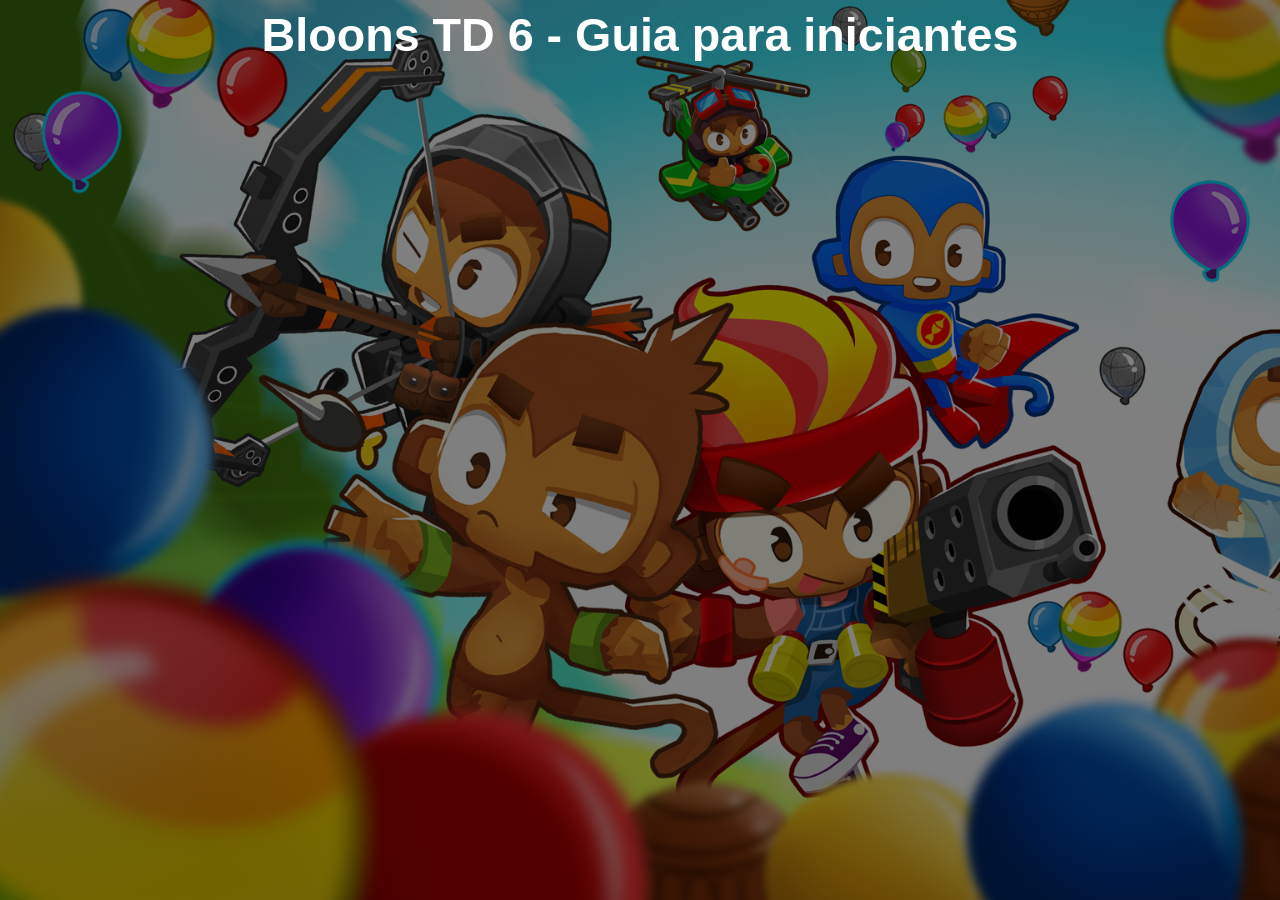
==== index.html @ 8b4bd22e "fundopretonaocolocado" ====
<html lang="pt-BR">
<head>
    <meta charset="UTF-8">
    <meta name="viewport" content="width=device-width, initial-scale=1.0">
    <title>Bloons TD 6</title>
    <link rel="stylesheet" href="style.css">
</head>
<body class="indexfundo">
    <header>
        <h1 class="titulos">Bloons TD 6 - Guia para iniciantes</h1>
    </header>
    <article>
        <div class="fundo">

        </div>
    </article>
</body>
</html>
---- style.css ----
.indexfundo{
    background-size: cover;
    background-image: linear-gradient(rgba(0, 0, 0, 0.5), rgba(0, 0, 0, 0.5)), url(/imagens/bloons-td-6-1nk8r.png)
}
.titulos{
    font-size: 35pt;
    color: white;
    text-align: center;
    transition: all 2s;
}
.titulos:hover{
    font-size: 50pt;
    color: white;
    text-align: center;
    transition: all 2s;
}
.fundo{
    background-color: aqua;
}
body{
    font-family: Verdana, Geneva, Tahoma, sans-serif;
}
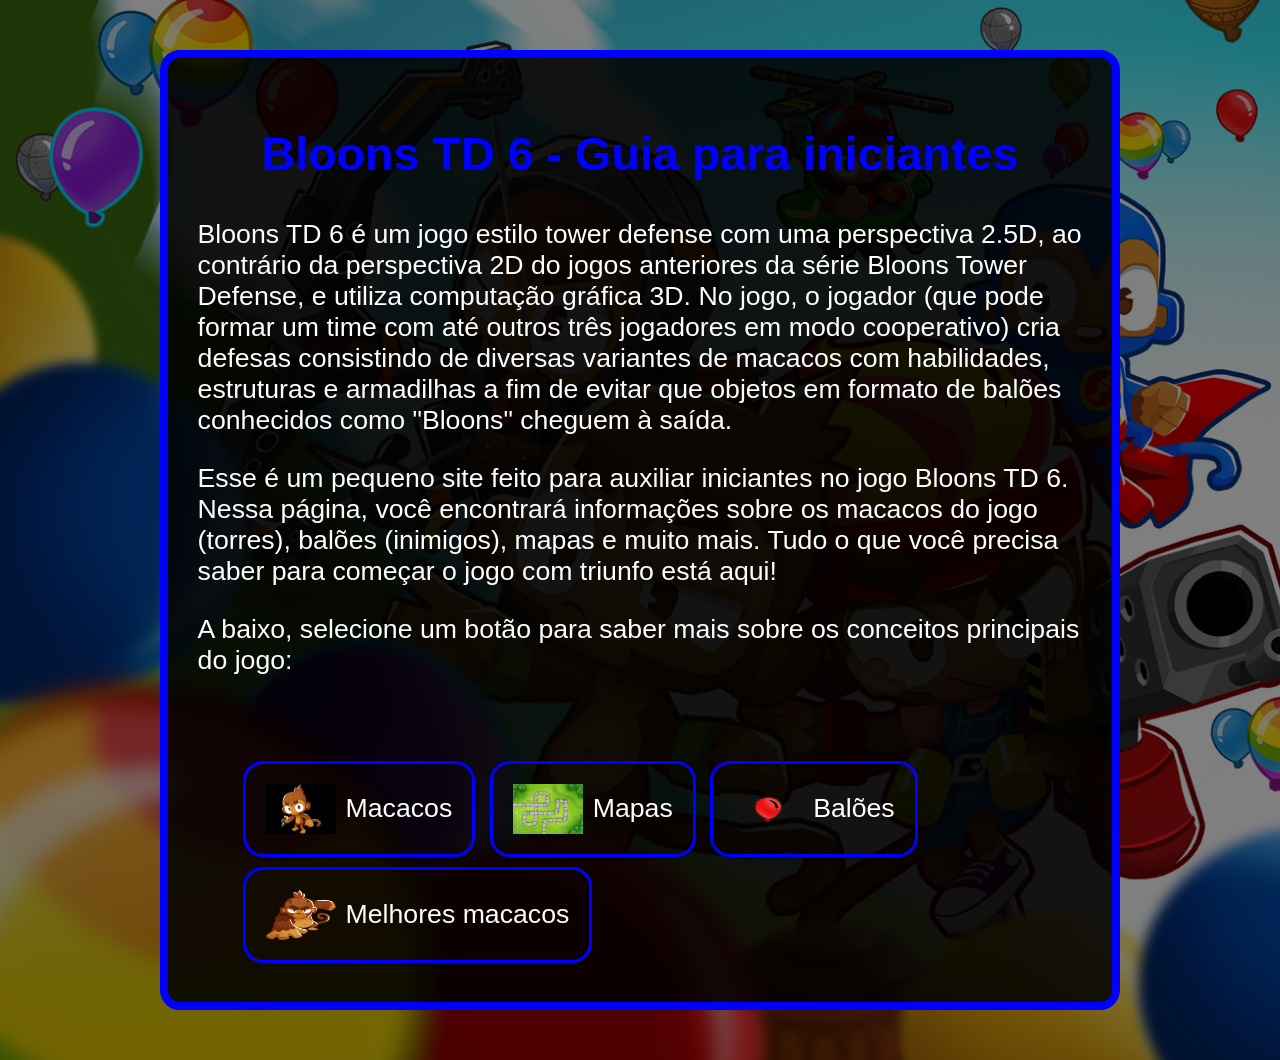
==== commit 492f942a: "paginaprincipal" ====
--- a/index.html
+++ b/index.html
@@ -7,11 +7,34 @@
 </head>
 <body class="indexfundo">
     <header>
-        <h1 class="titulos">Bloons TD 6 - Guia para iniciantes</h1>
+        
     </header>
     <article>
         <div class="fundo">
-
+            <h1 class="titulos">Bloons TD 6 - Guia para iniciantes</h1>
+            <p>Bloons TD 6 é um jogo estilo tower defense com uma perspectiva 2.5D, ao contrário da perspectiva 2D do jogos anteriores da série Bloons Tower Defense, e utiliza computação gráfica 3D. No jogo, o jogador (que pode formar um time com até outros três jogadores em modo cooperativo) cria defesas consistindo de diversas variantes de macacos com habilidades, estruturas e armadilhas a fim de evitar que objetos em formato de balões conhecidos como "Bloons" cheguem à saída.</p>
+            <p>Esse é um pequeno site feito para auxiliar iniciantes no jogo Bloons TD 6. Nessa página, você encontrará informações sobre os macacos do jogo (torres), balões (inimigos), mapas e muito mais. Tudo o que você precisa saber para começar o jogo com triunfo está aqui!</p>
+            <p>A baixo, selecione um botão para saber mais sobre os conceitos principais do jogo:</p>
+            <nav id="menu">
+                <ol>
+                    
+                    <li>
+                        <img src="/imagens/macacodardo.jpg">
+                        Macacos
+                    </li>
+                    <li>
+                        <img src="/imagens/campossimios.webp">
+                        Mapas
+                    </li>
+                    <li>
+                        <img src="/imagens/bloonvermelho.webp">
+                        Balões
+                    </li>
+                    <li>
+                        <img src="/imagens/macacobuffado.png">
+                        Melhores macacos</li>
+                </ol>
+            </nav>
         </div>
     </article>
 </body>
--- a/style.css
+++ b/style.css
@@ -1,22 +1,57 @@
 .indexfundo{
     background-size: cover;
-    background-image: linear-gradient(rgba(0, 0, 0, 0.5), rgba(0, 0, 0, 0.5)), url(/imagens/bloons-td-6-1nk8r.png)
+    background-image: linear-gradient(rgba(0, 0, 0, 0.5), rgba(0, 0, 0, 0.5)), url(/imagens/bloonsfundo.png)
 }
 .titulos{
     font-size: 35pt;
-    color: white;
+    color: blue;
     text-align: center;
-    transition: all 2s;
-}
-.titulos:hover{
-    font-size: 50pt;
-    color: white;
-    text-align: center;
-    transition: all 2s;
 }
 .fundo{
-    background-color: aqua;
+    width: 70%;
+    height: 100%;
+    background-color: rgba(0, 0, 0, 0.85);
+    color: white;
+    border-radius: 20px;
+    padding: 30px;
+    margin: 50px auto;
+    border: solid 8px blue;
 }
 body{
-    font-family: Verdana, Geneva, Tahoma, sans-serif;
+    font-family: 'Gill Sans', 'Gill Sans MT', Calibri, 'Trebuchet MS', sans-serif;
+}
+p{
+    font-size: 20pt;
+}
+#menu ol{
+    margin-top: 80px;
+}
+#menu li {
+    list-style: none;
+    display: inline-flex;
+    align-items: center;
+    gap: 10px;
+    padding: 20px;
+    margin: 5px;
+    border: solid 3px blue;
+    border-radius: 20px;
+    font-size: 20pt;
+    transition: all 0.5s;
+}
+#menu li:hover {
+    list-style: none;
+    display: inline-flex;
+    align-items: center;
+    gap: 15px;
+    padding: 20px;
+    margin: 5px;
+    border: solid 3px white;
+    border-radius: 20px;
+    font-size: 23pt;
+    transition: all 0.5s;
+}
+
+#menu li img {
+    width: 70px;
+    height: 50px;
 }
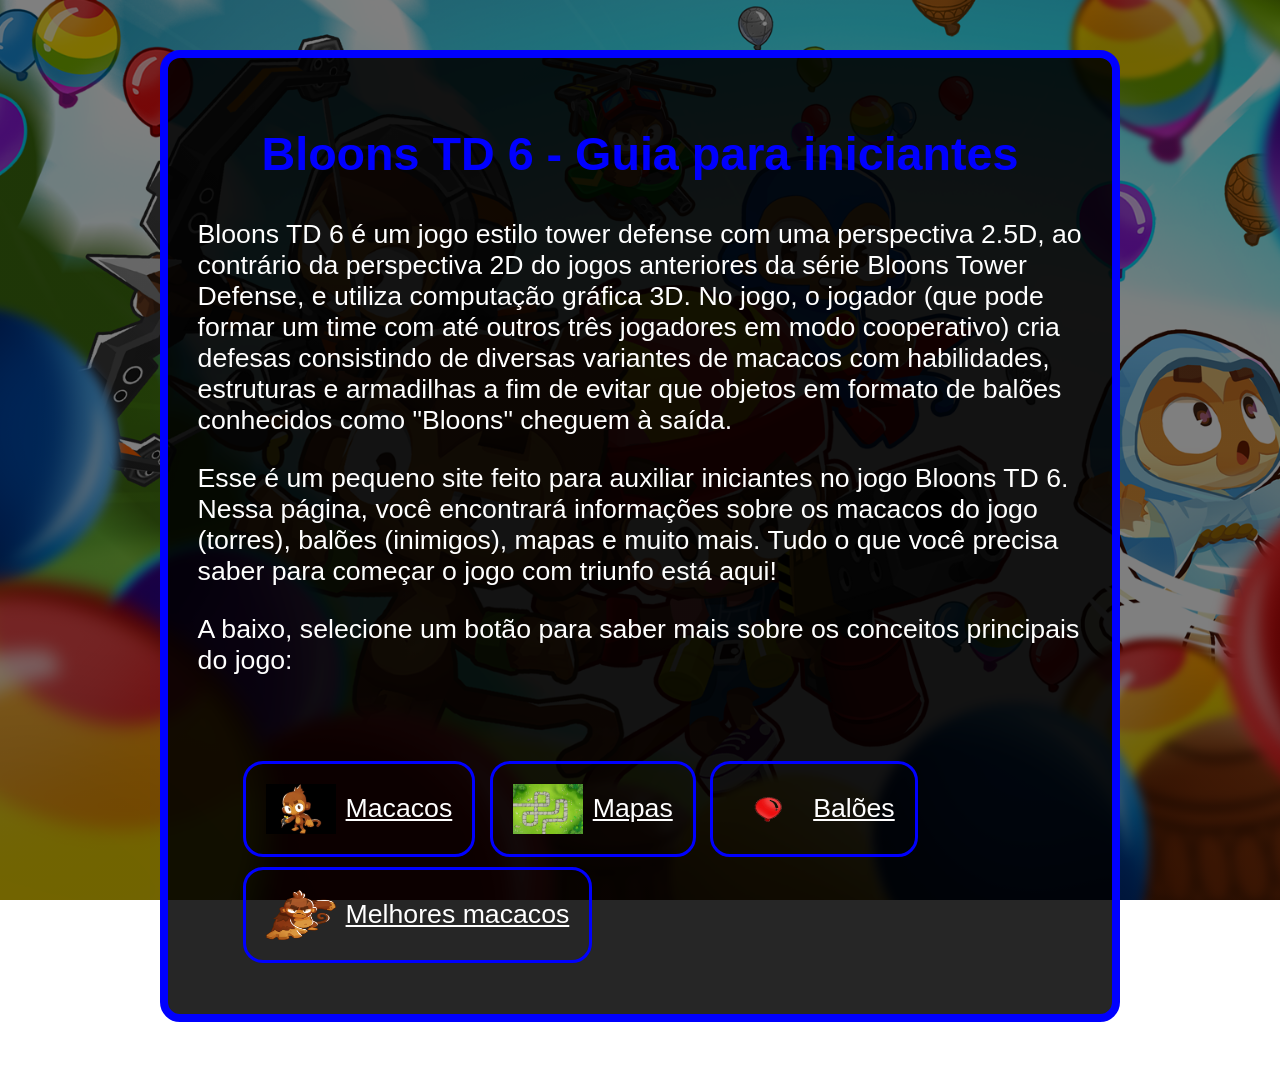
==== commit f912a471: "macacos primarios e alguns militares" ====
--- a/index.html
+++ b/index.html
@@ -20,19 +20,20 @@
                     
                     <li>
                         <img src="/imagens/macacodardo.jpg">
-                        Macacos
+                        <a href="macacos.html">Macacos</a>
                     </li>
                     <li>
                         <img src="/imagens/campossimios.webp">
-                        Mapas
+                        <a href="mapas.html">Mapas</a>
                     </li>
                     <li>
                         <img src="/imagens/bloonvermelho.webp">
-                        Balões
+                        <a href="baloes.html">Balões</a>
                     </li>
                     <li>
                         <img src="/imagens/macacobuffado.png">
-                        Melhores macacos</li>
+                        <a href="tierlist.html">Melhores macacos</a>
+                    </li>
                 </ol>
             </nav>
         </div>
--- a/style.css
+++ b/style.css
@@ -1,5 +1,8 @@
 .indexfundo{
+    overflow: auto;
     background-size: cover;
+    background-position: center;
+    background-attachment: fixed;
     background-image: linear-gradient(rgba(0, 0, 0, 0.5), rgba(0, 0, 0, 0.5)), url(/imagens/bloonsfundo.png)
 }
 .titulos{
@@ -8,8 +11,10 @@
     text-align: center;
 }
 .fundo{
+    position: relative;
+    overflow: hidden;
     width: 70%;
-    height: 100%;
+    height: fit-content;
     background-color: rgba(0, 0, 0, 0.85);
     color: white;
     border-radius: 20px;
@@ -54,4 +59,47 @@
 #menu li img {
     width: 70px;
     height: 50px;
+}
+a{
+    color: white;
+}
+#voltar{
+    position: absolute;
+    border-radius: 10px;
+    text-decoration: none;
+    transition: all 0.5s;
+}
+#voltar:hover{
+    position: absolute;
+    background-color: blue;
+    border-radius: 10px;
+    text-decoration: none;
+    transition: all 0.5s;
+}
+.formatacaomacacos{
+    display: flex;
+    align-items: center;
+    gap: 30px;
+    margin-bottom: 40px;
+}
+.formatacaomacacos img{
+    border: solid 3px white;
+    border-radius: 20px;
+    width: 220px;
+    height: 220px;
+    float: left;
+    margin-right: 20px;
+    clear: both;
+}
+.formatacaomacacos p{
+    flex: 1;
+}
+.formatacaomacacos h2{
+    width: 200px;
+}
+.primario{
+    color: lightblue;
+}
+.militar{
+    color: green;
 }
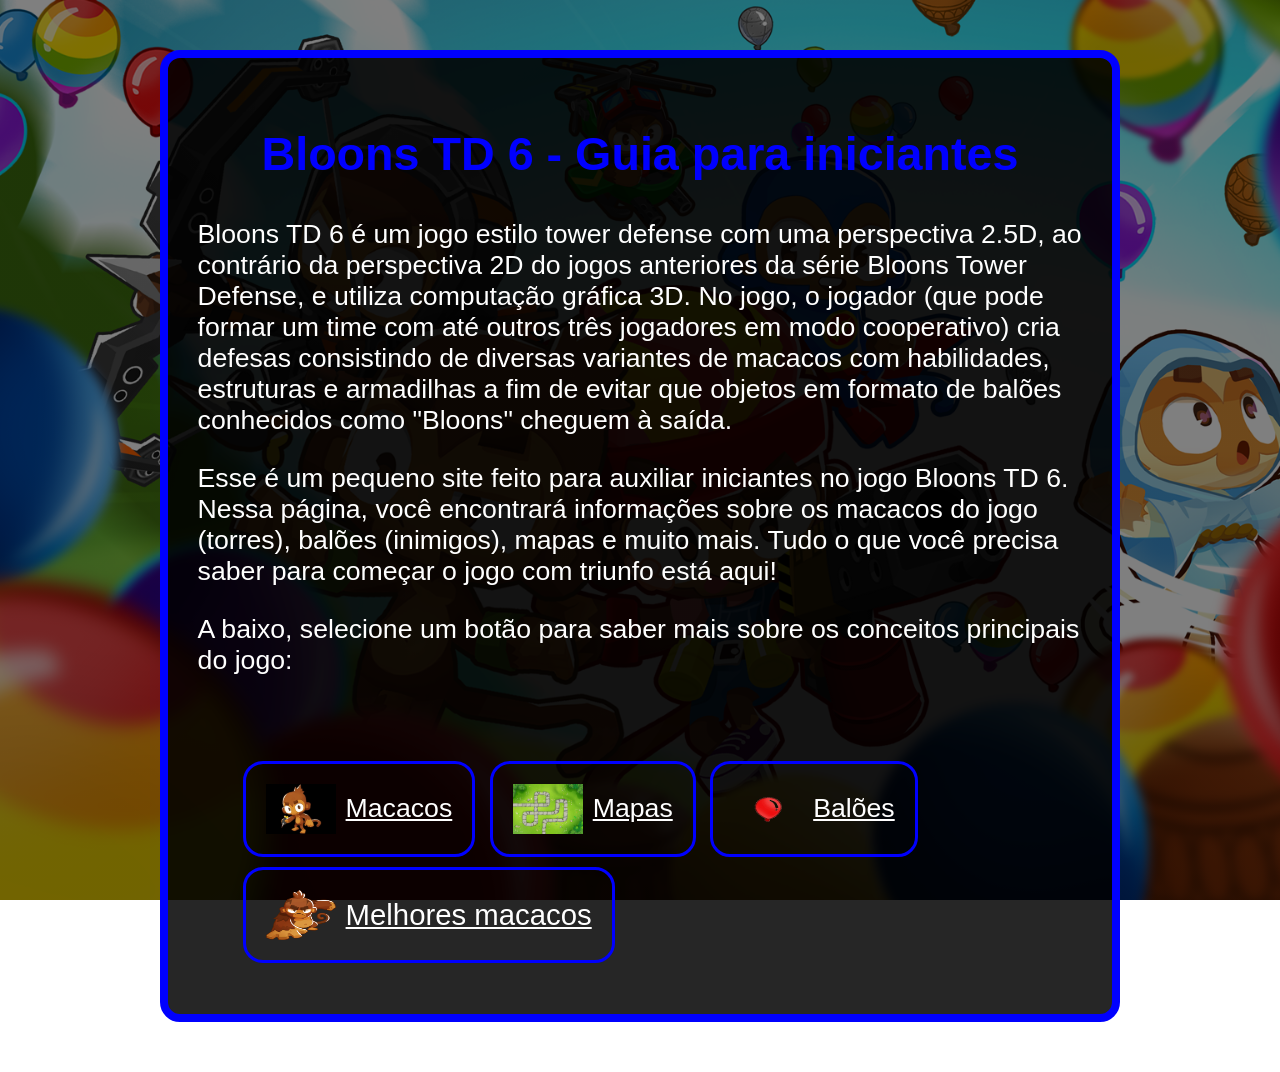
==== commit ec5b7ff2: "arrumando o botão da tierlist" ====
--- a/index.html
+++ b/index.html
@@ -2,7 +2,7 @@
 <head>
     <meta charset="UTF-8">
     <meta name="viewport" content="width=device-width, initial-scale=1.0">
-    <title>Bloons TD 6</title>
+    <title>Bloons TD 6 - Wiki iniciantes</title>
     <link rel="stylesheet" href="style.css">
 </head>
 <body class="indexfundo">
@@ -19,20 +19,20 @@
                 <ol>
                     
                     <li>
-                        <img src="/imagens/macacodardo.jpg">
+                        <img src="imagens/macacodardo.jpg">
                         <a href="macacos.html">Macacos</a>
                     </li>
                     <li>
-                        <img src="/imagens/campossimios.webp">
+                        <img src="imagens/campossimios.webp">
                         <a href="mapas.html">Mapas</a>
                     </li>
                     <li>
-                        <img src="/imagens/bloonvermelho.webp">
+                        <img src="imagens/bloonvermelho.webp">
                         <a href="baloes.html">Balões</a>
                     </li>
                     <li>
-                        <img src="/imagens/macacobuffado.png">
-                        <a href="tierlist.html">Melhores macacos</a>
+                        <img src="imagens/macacobuffado.png">
+                        <a class="tierlist" href="tierlist.html">Melhores macacos</a>
                     </li>
                 </ol>
             </nav>
--- a/style.css
+++ b/style.css
@@ -3,7 +3,7 @@
     background-size: cover;
     background-position: center;
     background-attachment: fixed;
-    background-image: linear-gradient(rgba(0, 0, 0, 0.5), rgba(0, 0, 0, 0.5)), url(/imagens/bloonsfundo.png)
+    background-image: linear-gradient(rgba(0, 0, 0, 0.5), rgba(0, 0, 0, 0.5)), url(imagens/bloonsfundo.png)
 }
 .titulos{
     font-size: 35pt;
@@ -28,6 +28,11 @@
 p{
     font-size: 20pt;
 }
+
+.tierlist{
+    font-size: 22pt;
+}
+
 #menu ol{
     margin-top: 80px;
 }
@@ -100,6 +105,109 @@
 .primario{
     color: lightblue;
 }
+
+.baloes {
+    color: crimson;
+}
+
+.especiais{
+    color: gold;
+}
+
+.moabs{
+    color: cyan;
+}
+
+.balao1{
+    color: red;
+}
+
+.balao2{
+    color: lightskyblue;
+}
+
+.balao3{
+    color: green;
+}
+
+.balao4{
+    color: yellow;
+}
+
+.balao5{
+    color: palevioletred;
+}
+
+.balao6{
+    color: black;
+    background-color: white;
+}
+
+.balao7{
+    color: white;
+}
+
+.balao8{
+    color: purple;
+}
+
+.balao9{
+    color: lightgray;
+}
+
+.balao10{
+    color: lightslategray;
+}
+
+.balao11{
+    color: orange;
+}
+
+.balao12{
+    color: #b36c47;
+}
+
+.balao13{
+    color: greenyellow;
+}
+
+.balao14{
+    color: pink;
+}
+
+.balao15{
+    color: firebrick;
+}
+
+.moab{
+    color: blue;
+}
+
+.bfb{
+    color: darkred;
+}
+
+.zomg{
+    color: chartreuse;
+}
+
+.ddt{
+    color: grey;
+}
+
+.bad{
+    color: blueviolet;
+}
+
 .militar{
     color: green;
+}
+.magico{
+    color: pink;
+}
+.suporte{
+    color: yellow;
+}
+.heroi{
+    color: orange;
 }
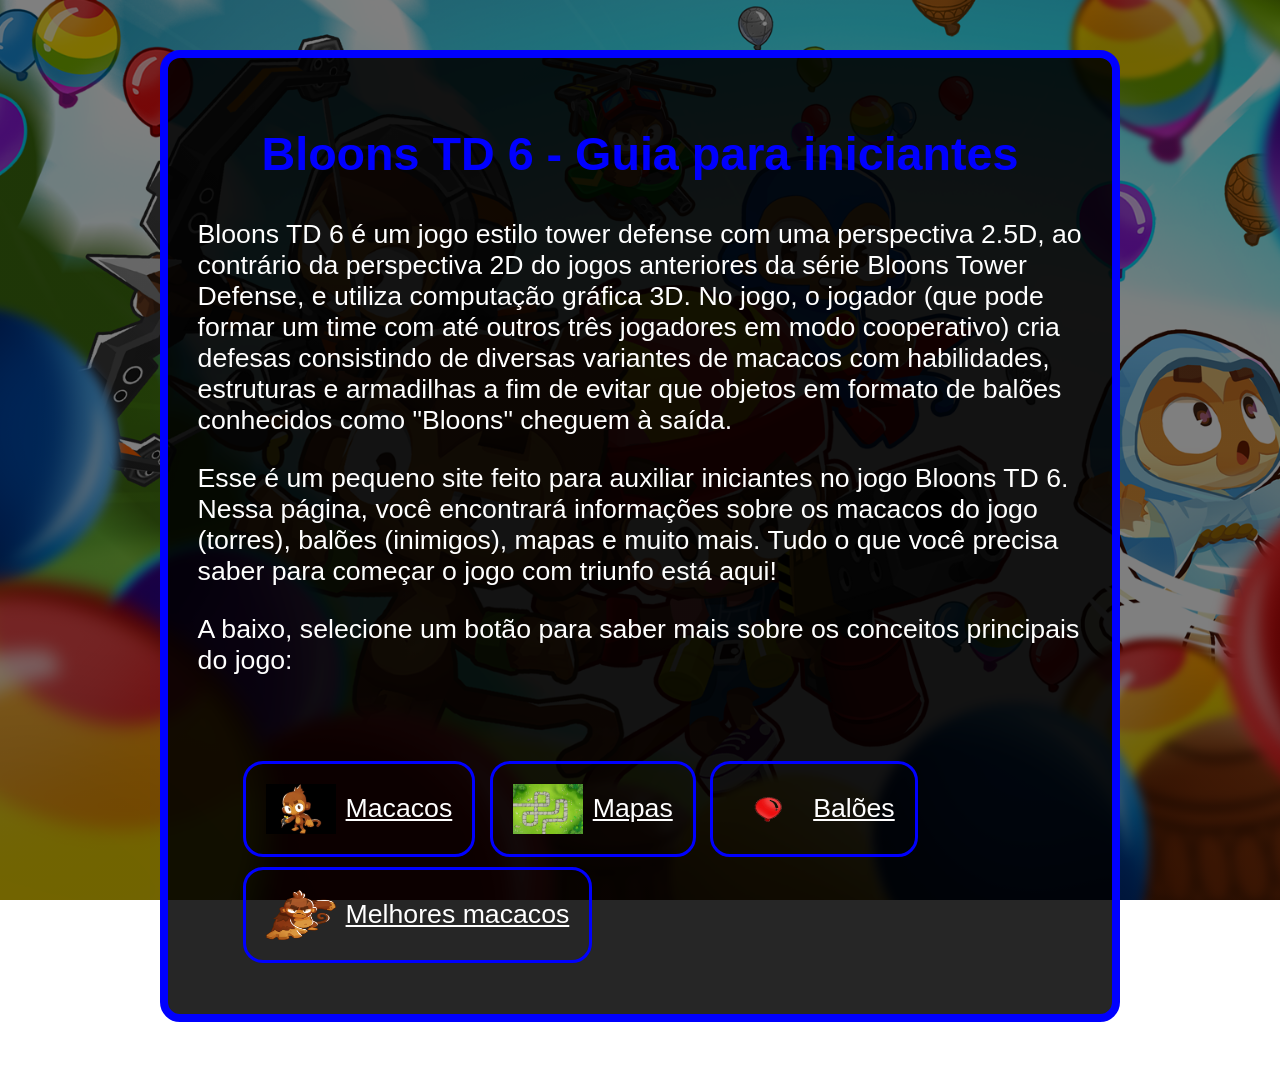
==== commit 79fe95d8: "começando tierlist 2" ====
--- a/index.html
+++ b/index.html
@@ -32,7 +32,7 @@
                     </li>
                     <li>
                         <img src="imagens/macacobuffado.png">
-                        <a class="tierlist" href="tierlist.html">Melhores macacos</a>
+                        <a class="botaotier" href="tierlist.html">Melhores macacos</a>
                     </li>
                 </ol>
             </nav>
--- a/style.css
+++ b/style.css
@@ -10,6 +10,7 @@
     color: blue;
     text-align: center;
 }
+
 .fundo{
     position: relative;
     overflow: hidden;
@@ -29,9 +30,15 @@
     font-size: 20pt;
 }
 
+.botaotier{
+    font-size: 20pt;
+}
+
 .tierlist{
-    font-size: 22pt;
-}
+    height: 90%;
+
+}
+
 
 #menu ol{
     margin-top: 80px;
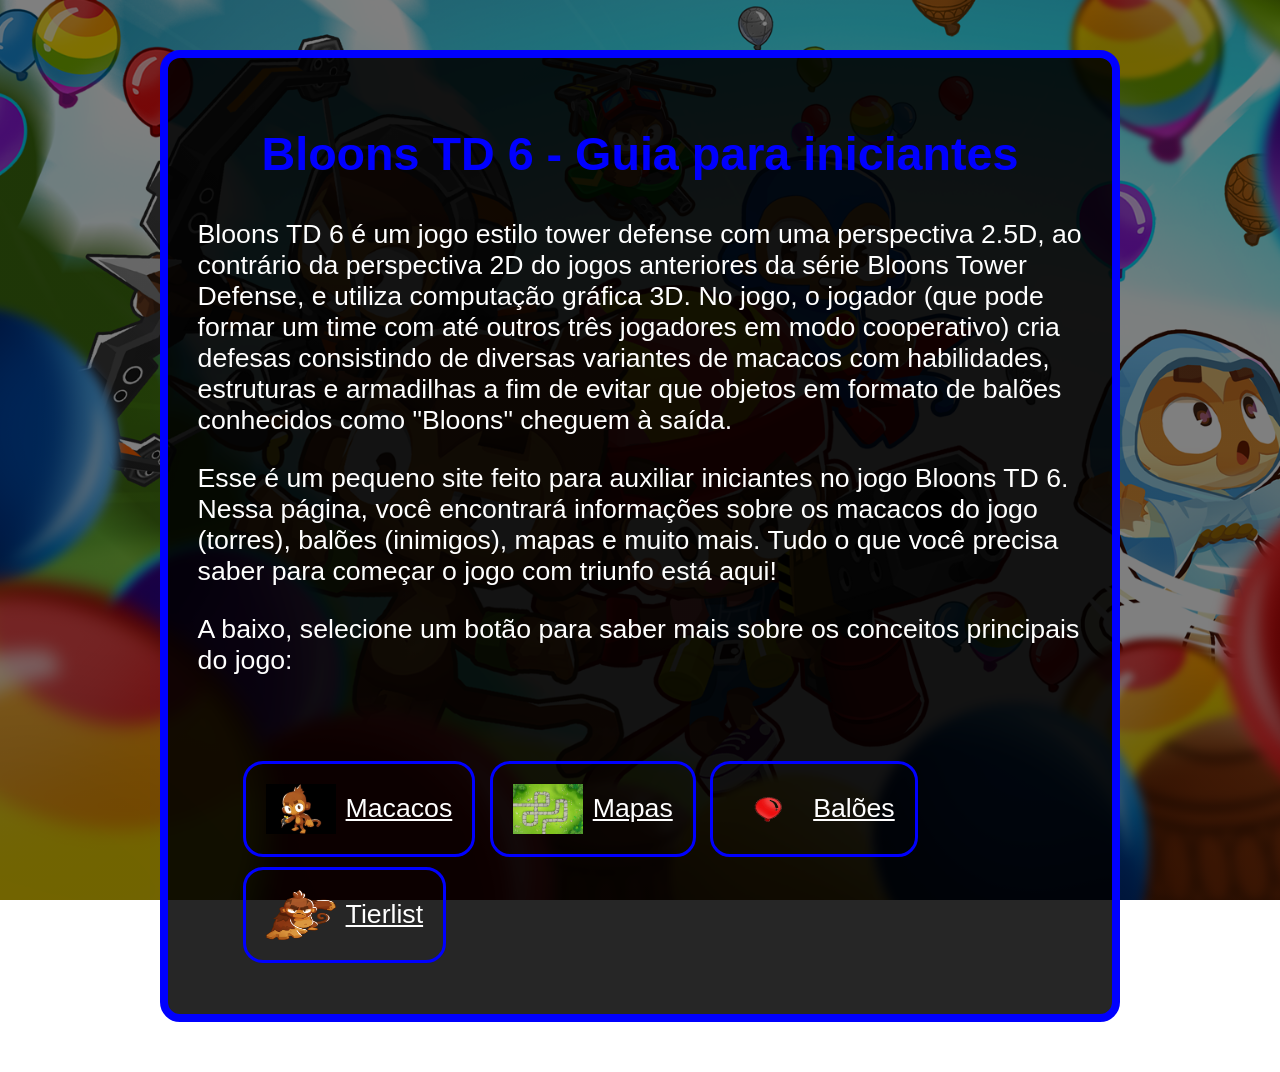
==== commit ae64f988: "so falta a tierlist" ====
--- a/index.html
+++ b/index.html
@@ -32,7 +32,7 @@
                     </li>
                     <li>
                         <img src="imagens/macacobuffado.png">
-                        <a class="botaotier" href="tierlist.html">Melhores macacos</a>
+                        <a class="botaotier" href="tierlist.html">Tierlist</a>
                     </li>
                 </ol>
             </nav>
--- a/style.css
+++ b/style.css
@@ -30,13 +30,11 @@
     font-size: 20pt;
 }
 
-.botaotier{
-    font-size: 20pt;
-}
-
 .tierlist{
-    height: 90%;
-
+    width: 95%;
+    height: 675px;
+    margin: 20px;
+    border-radius: 5px;
 }
 
 
@@ -64,7 +62,7 @@
     margin: 5px;
     border: solid 3px white;
     border-radius: 20px;
-    font-size: 23pt;
+    font-size: 25pt;
     transition: all 0.5s;
 }
 
